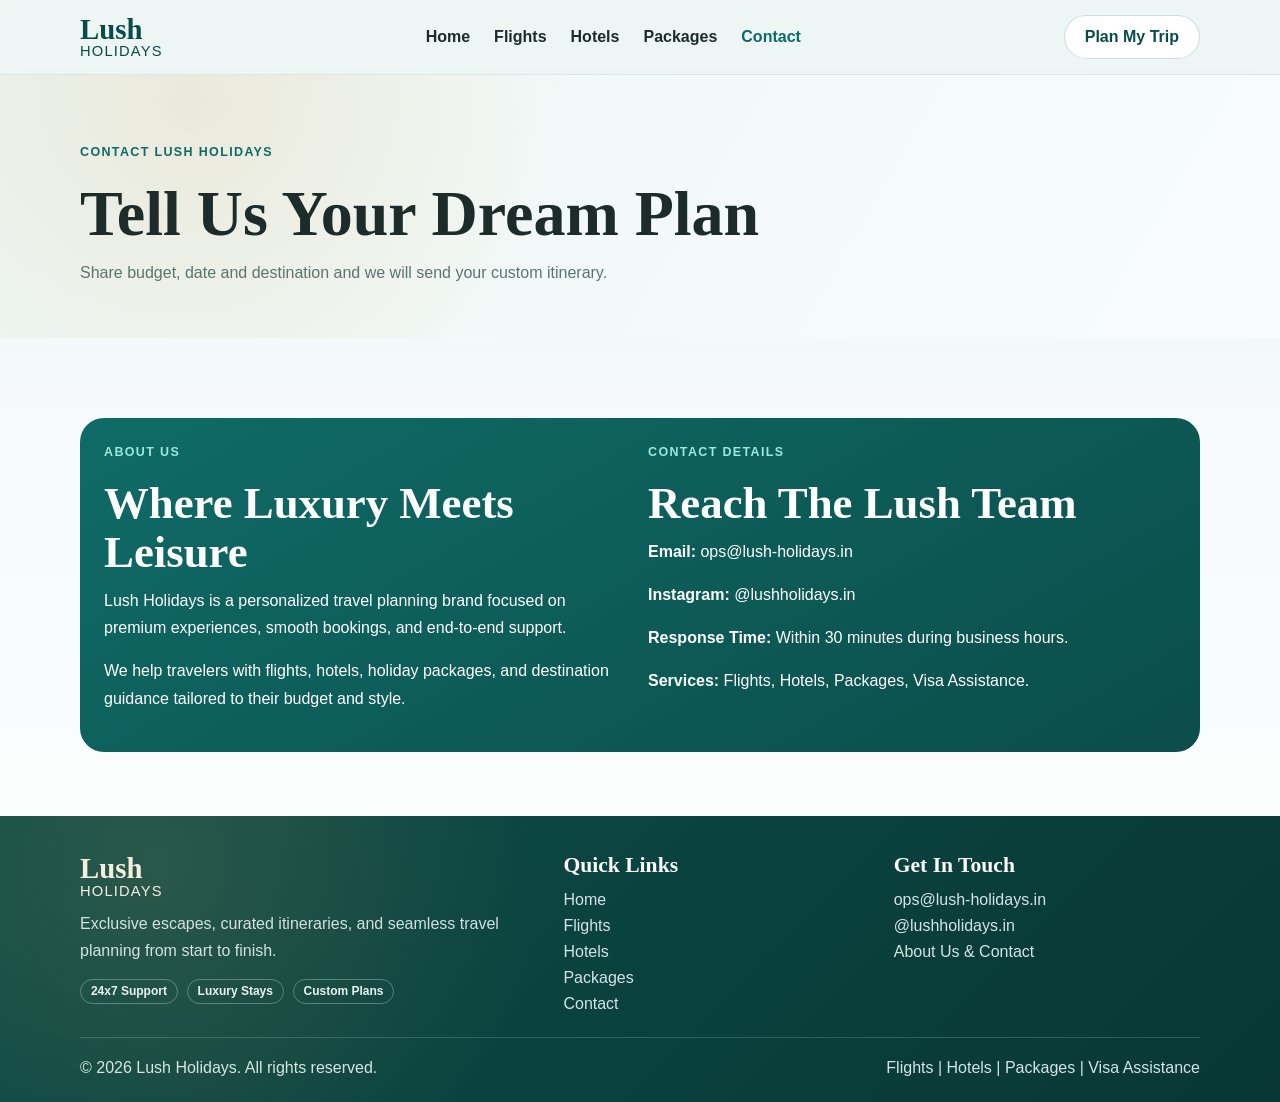
==== contact.html @ 3c3fce07 "Initial Lush Holidays website" ====
<!DOCTYPE html>
<html lang="en">
<head>
  <meta charset="UTF-8" />
  <meta name="viewport" content="width=device-width, initial-scale=1.0" />
  <title>Lush Holidays | Contact</title>
  <meta name="description" content="Contact Lush Holidays for custom travel planning and bookings." />
  <link rel="icon" type="image/svg+xml" href="favicon.svg" />
  <link rel="stylesheet" href="styles.css" />
</head>
<body>
  <header class="site-header">
    <nav class="container nav">
      <a href="index.html" class="brand">
        <span class="brand-mark">Lush</span>
        <span class="brand-sub">Holidays</span>
      </a>
      <button class="nav-toggle" aria-label="Open menu">&#9776;</button>
      <ul class="nav-links">
        <li><a href="index.html">Home</a></li>
        <li><a href="flights.html">Flights</a></li>
        <li><a href="hotels.html">Hotels</a></li>
        <li><a href="packages.html">Packages</a></li>
        <li><a class="active" href="contact.html">Contact</a></li>
      </ul>
      <a href="contact.html" class="btn btn-light">Plan My Trip</a>
    </nav>
  </header>

  <main>
    <section class="page-hero">
      <div class="container">
        <p class="eyebrow">Contact Lush Holidays</p>
        <h1>Tell Us Your Dream Plan</h1>
        <p class="hero-text">Share budget, date and destination and we will send your custom itinerary.</p>
      </div>
    </section>

    <section class="contact container page-section">
      <div class="contact-card">
        <div>
          <p class="eyebrow">About Us</p>
          <h2>Where Luxury Meets Leisure</h2>
          <p>
            Lush Holidays is a personalized travel planning brand focused on
            premium experiences, smooth bookings, and end-to-end support.
          </p>
          <p>
            We help travelers with flights, hotels, holiday packages, and
            destination guidance tailored to their budget and style.
          </p>
        </div>
        <div>
          <p class="eyebrow">Contact Details</p>
          <h2>Reach The Lush Team</h2>
          <p><strong>Email:</strong> ops@lush-holidays.in</p>
          <p><strong>Instagram:</strong> @lushholidays.in</p>
          <p><strong>Response Time:</strong> Within 30 minutes during business hours.</p>
          <p><strong>Services:</strong> Flights, Hotels, Packages, Visa Assistance.</p>
        </div>
      </div>
    </section>
  </main>

  <footer class="site-footer premium-footer">
    <div class="container">
      <div class="footer-top">
        <div class="footer-brand-block">
          <a href="index.html" class="brand footer-brand">
            <span class="brand-mark">Lush</span>
            <span class="brand-sub">Holidays</span>
          </a>
          <p>Exclusive escapes, curated itineraries, and seamless travel planning from start to finish.</p>
          <div class="footer-badges">
            <span>24x7 Support</span>
            <span>Luxury Stays</span>
            <span>Custom Plans</span>
          </div>
        </div>

        <div>
          <h3>Quick Links</h3>
          <ul class="footer-links">
            <li><a href="index.html">Home</a></li>
            <li><a href="flights.html">Flights</a></li>
            <li><a href="hotels.html">Hotels</a></li>
            <li><a href="packages.html">Packages</a></li>
            <li><a href="contact.html">Contact</a></li>
          </ul>
        </div>

        <div>
          <h3>Get In Touch</h3>
          <ul class="footer-links">
            <li><a href="mailto:ops@lush-holidays.in">ops@lush-holidays.in</a></li>
            <li><a href="https://www.instagram.com/lushholidays.in/" target="_blank" rel="noopener noreferrer">@lushholidays.in</a></li>
            <li><a href="contact.html">About Us & Contact</a></li>
          </ul>
        </div>
      </div>

      <div class="footer-bottom">
        <p>&copy; <span id="year"></span> Lush Holidays. All rights reserved.</p>
        <p>Flights | Hotels | Packages | Visa Assistance</p>
      </div>
    </div>
  </footer>

  <script src="script.js"></script>
</body>
</html>
---- styles.css ----
:root {
  --bg: #f3f8f7;
  --text: #1d2b2a;
  --muted: #5d7371;
  --brand: #0b6b67;
  --brand-dark: #084c49;
  --accent: #d8a85d;
  --card: #ffffff;
  --border: #dce8e6;
  --shadow: 0 18px 45px rgba(7, 47, 45, 0.1);
}

* {
  box-sizing: border-box;
}

body {
  margin: 0;
  font-family: "Segoe UI", "Trebuchet MS", Arial, sans-serif;
  color: var(--text);
  background: linear-gradient(180deg, #eef6f5 0%, #f9fcfc 60%, #ffffff 100%);
}

h1,
h2,
h3 {
  margin: 0 0 0.6rem;
  font-family: Georgia, "Times New Roman", serif;
  line-height: 1.1;
}

h1 {
  font-size: clamp(2rem, 5vw, 4rem);
}

h2 {
  font-size: clamp(1.8rem, 3.5vw, 2.8rem);
}

p {
  margin: 0 0 1rem;
  line-height: 1.7;
}

.container {
  width: min(1120px, 92%);
  margin: 0 auto;
}

.site-header {
  position: sticky;
  top: 0;
  z-index: 30;
  backdrop-filter: blur(8px);
  background: rgba(238, 246, 245, 0.82);
  border-bottom: 1px solid rgba(11, 107, 103, 0.1);
}

.nav {
  display: flex;
  align-items: center;
  justify-content: space-between;
  min-height: 74px;
  gap: 1rem;
}

.brand {
  display: inline-flex;
  flex-direction: column;
  text-decoration: none;
  color: var(--brand-dark);
}

.brand-mark {
  font-family: Georgia, "Times New Roman", serif;
  font-size: 1.8rem;
  line-height: 1;
  font-weight: 700;
}

.brand-sub {
  font-size: 0.92rem;
  letter-spacing: 0.08em;
  text-transform: uppercase;
}

.nav-links {
  display: flex;
  list-style: none;
  gap: 1.5rem;
  padding: 0;
  margin: 0;
}

.nav-links a {
  text-decoration: none;
  color: var(--text);
  font-weight: 600;
}

.nav-links a.active {
  color: var(--brand);
}

.nav-toggle {
  display: none;
  border: none;
  background: none;
  font-size: 1.5rem;
}

.btn {
  display: inline-flex;
  align-items: center;
  justify-content: center;
  border-radius: 999px;
  padding: 0.78rem 1.25rem;
  text-decoration: none;
  font-weight: 700;
  border: 1px solid transparent;
  transition: 0.22s ease;
  cursor: pointer;
}

.btn:hover {
  transform: translateY(-1px);
}

.btn-primary {
  background: var(--brand);
  color: #fff;
}

.btn-primary:hover {
  background: var(--brand-dark);
}

.btn-outline {
  color: var(--brand);
  border-color: rgba(11, 107, 103, 0.45);
}

.btn-outline:hover {
  background: #fff;
}

.btn-light {
  background: #fff;
  color: var(--brand-dark);
  border-color: rgba(11, 107, 103, 0.2);
}

.hero {
  position: relative;
  overflow: hidden;
}

.page-hero {
  padding: 4.2rem 0 2.2rem;
  background:
    radial-gradient(circle at 15% 10%, rgba(216, 168, 93, 0.18), transparent 35%),
    linear-gradient(120deg, #edf7f6 0%, #f8fcfc 100%);
}

.hero-bg {
  position: absolute;
  inset: 0;
  background:
    radial-gradient(circle at 15% 20%, rgba(216, 168, 93, 0.2), transparent 35%),
    radial-gradient(circle at 80% 0%, rgba(11, 107, 103, 0.3), transparent 40%),
    linear-gradient(120deg, #e6f3f1 0%, #f5fbfb 52%, #f1ece1 100%);
}

.hero-content {
  position: relative;
  padding: 6rem 0 8rem;
}

.hero-kicker,
.eyebrow {
  text-transform: uppercase;
  letter-spacing: 0.11em;
  color: var(--brand);
  font-weight: 700;
  font-size: 0.78rem;
}

.hero-text {
  max-width: 650px;
  color: var(--muted);
}

.hero-actions {
  display: flex;
  gap: 0.8rem;
  flex-wrap: wrap;
}

.booking-section {
  margin-top: -3.7rem;
}

.page-section {
  padding-top: 2rem;
}

.booking-card {
  background: var(--card);
  border: 1px solid var(--border);
  border-radius: 24px;
  padding: 1.2rem;
  box-shadow: var(--shadow);
}

.booking-tabs {
  display: flex;
  gap: 0.6rem;
  flex-wrap: wrap;
  margin-bottom: 1rem;
}

.tab-btn {
  border: 1px solid var(--border);
  border-radius: 999px;
  padding: 0.65rem 1rem;
  background: #f7fbfb;
  font-weight: 700;
  cursor: pointer;
}

.tab-btn.active {
  background: var(--brand);
  border-color: var(--brand);
  color: #fff;
}

.tab-panel {
  display: none;
}

.tab-panel.active {
  display: block;
}

.grid {
  display: grid;
  grid-template-columns: repeat(4, minmax(0, 1fr));
  gap: 0.85rem;
}

label {
  display: grid;
  gap: 0.4rem;
  font-size: 0.92rem;
  font-weight: 600;
}

input,
select,
textarea {
  border: 1px solid #cfe0dd;
  border-radius: 12px;
  padding: 0.72rem 0.8rem;
  font: inherit;
  background: #fff;
}

.full {
  width: 100%;
  margin-top: 0.9rem;
}

.form-note {
  color: var(--muted);
  margin-bottom: 1rem;
}

.form-feedback {
  margin: 0.7rem 0 0;
  font-weight: 700;
  color: var(--brand-dark);
}

.offers,
.testimonials,
.contact {
  padding: 5rem 0 1rem;
}

.cards {
  display: grid;
  grid-template-columns: repeat(3, minmax(0, 1fr));
  gap: 1rem;
}

.card {
  background: #fff;
  border: 1px solid var(--border);
  border-radius: 18px;
  padding: 1.1rem;
  display: grid;
  gap: 0.7rem;
}

.card-top {
  display: flex;
  justify-content: space-between;
  align-items: center;
}

.price {
  font-weight: 800;
  color: var(--brand-dark);
}

.pill {
  display: inline-flex;
  padding: 0.3rem 0.65rem;
  background: #eaf4f3;
  border-radius: 999px;
  font-size: 0.76rem;
  font-weight: 700;
  color: #2a5553;
}

.destinations {
  padding: 4.5rem 0;
}

.split {
  display: grid;
  grid-template-columns: 1.1fr 1fr;
  gap: 1.2rem;
}

.tick-list {
  list-style: none;
  padding: 0;
  margin: 0;
}

.tick-list li {
  margin-bottom: 0.7rem;
  padding-left: 1.2rem;
  position: relative;
}

.tick-list li::before {
  content: "\2713";
  position: absolute;
  left: 0;
  color: var(--brand);
  font-weight: 800;
}

.stat-grid {
  display: grid;
  grid-template-columns: repeat(2, minmax(0, 1fr));
  gap: 0.85rem;
}

.stat-grid article {
  background: #fff;
  border: 1px solid var(--border);
  border-radius: 16px;
  padding: 1rem;
}

.stat-grid h3 {
  color: var(--brand-dark);
  font-size: 2rem;
}

.testimonial-grid {
  display: grid;
  grid-template-columns: repeat(2, minmax(0, 1fr));
  gap: 1rem;
}

blockquote {
  margin: 0;
  background: #fff;
  border: 1px solid var(--border);
  border-left: 5px solid var(--accent);
  border-radius: 14px;
  padding: 1.2rem;
  font-size: 0.98rem;
}

cite {
  display: block;
  margin-top: 0.85rem;
  color: var(--muted);
  font-style: normal;
  font-weight: 700;
}

.contact-card {
  background: linear-gradient(150deg, #0f6b67 0%, #0b4d4a 100%);
  color: #fff;
  border-radius: 24px;
  padding: 1.5rem;
  display: grid;
  grid-template-columns: 1fr 1fr;
  gap: 1rem;
}

.contact-card .eyebrow {
  color: #9fe7db;
}

.lead-form input,
.lead-form textarea {
  border: none;
}

.site-footer {
  margin-top: 3rem;
  border-top: 1px solid var(--border);
  color: var(--muted);
}

.premium-footer {
  background:
    radial-gradient(circle at 12% 18%, rgba(216, 168, 93, 0.15), transparent 34%),
    linear-gradient(135deg, #0c4c49 0%, #083734 100%);
  color: #e5f3f2;
  border-top: none;
}

.footer-top {
  display: grid;
  grid-template-columns: 1.5fr 1fr 1fr;
  gap: 1.5rem;
  padding: 2.4rem 0 1.5rem;
}

.footer-top h3 {
  margin: 0 0 0.8rem;
  font-size: 1.35rem;
  color: #fff;
}

.footer-brand-block p {
  color: rgba(229, 243, 242, 0.9);
  margin-bottom: 0.9rem;
}

.footer-brand {
  color: #f5efe3;
  margin-bottom: 0.7rem;
}

.footer-links {
  list-style: none;
  margin: 0;
  padding: 0;
  display: grid;
  gap: 0.5rem;
}

.footer-links a {
  color: rgba(229, 243, 242, 0.92);
  text-decoration: none;
}

.footer-links a:hover {
  color: #fff;
}

.footer-badges {
  display: flex;
  flex-wrap: wrap;
  gap: 0.55rem;
}

.footer-badges span {
  border: 1px solid rgba(205, 232, 228, 0.35);
  border-radius: 999px;
  padding: 0.28rem 0.62rem;
  font-size: 0.75rem;
  font-weight: 700;
}

.footer-bottom {
  border-top: 1px solid rgba(205, 232, 228, 0.2);
  padding: 1rem 0 1.3rem;
  display: flex;
  justify-content: space-between;
  flex-wrap: wrap;
  gap: 0.8rem;
}

.footer-bottom p {
  margin: 0;
  color: rgba(229, 243, 242, 0.92);
}

@media (max-width: 980px) {
  .grid {
    grid-template-columns: repeat(2, minmax(0, 1fr));
  }

  .cards,
  .split,
  .contact-card,
  .testimonial-grid {
    grid-template-columns: 1fr;
  }

  .site-header .btn-light {
    display: none;
  }
}

@media (max-width: 720px) {
  .nav-toggle {
    display: inline-flex;
  }

  .nav-links {
    position: absolute;
    top: 74px;
    left: 0;
    right: 0;
    background: #eef6f5;
    flex-direction: column;
    padding: 1rem 4%;
    border-bottom: 1px solid var(--border);
    display: none;
  }

  .nav-links.open {
    display: flex;
  }

  .hero-content {
    padding: 4.5rem 0 7rem;
  }

  .grid {
    grid-template-columns: 1fr;
  }

  .footer-top {
    grid-template-columns: 1fr;
    gap: 1rem;
    padding: 2rem 0 1.2rem;
  }
}
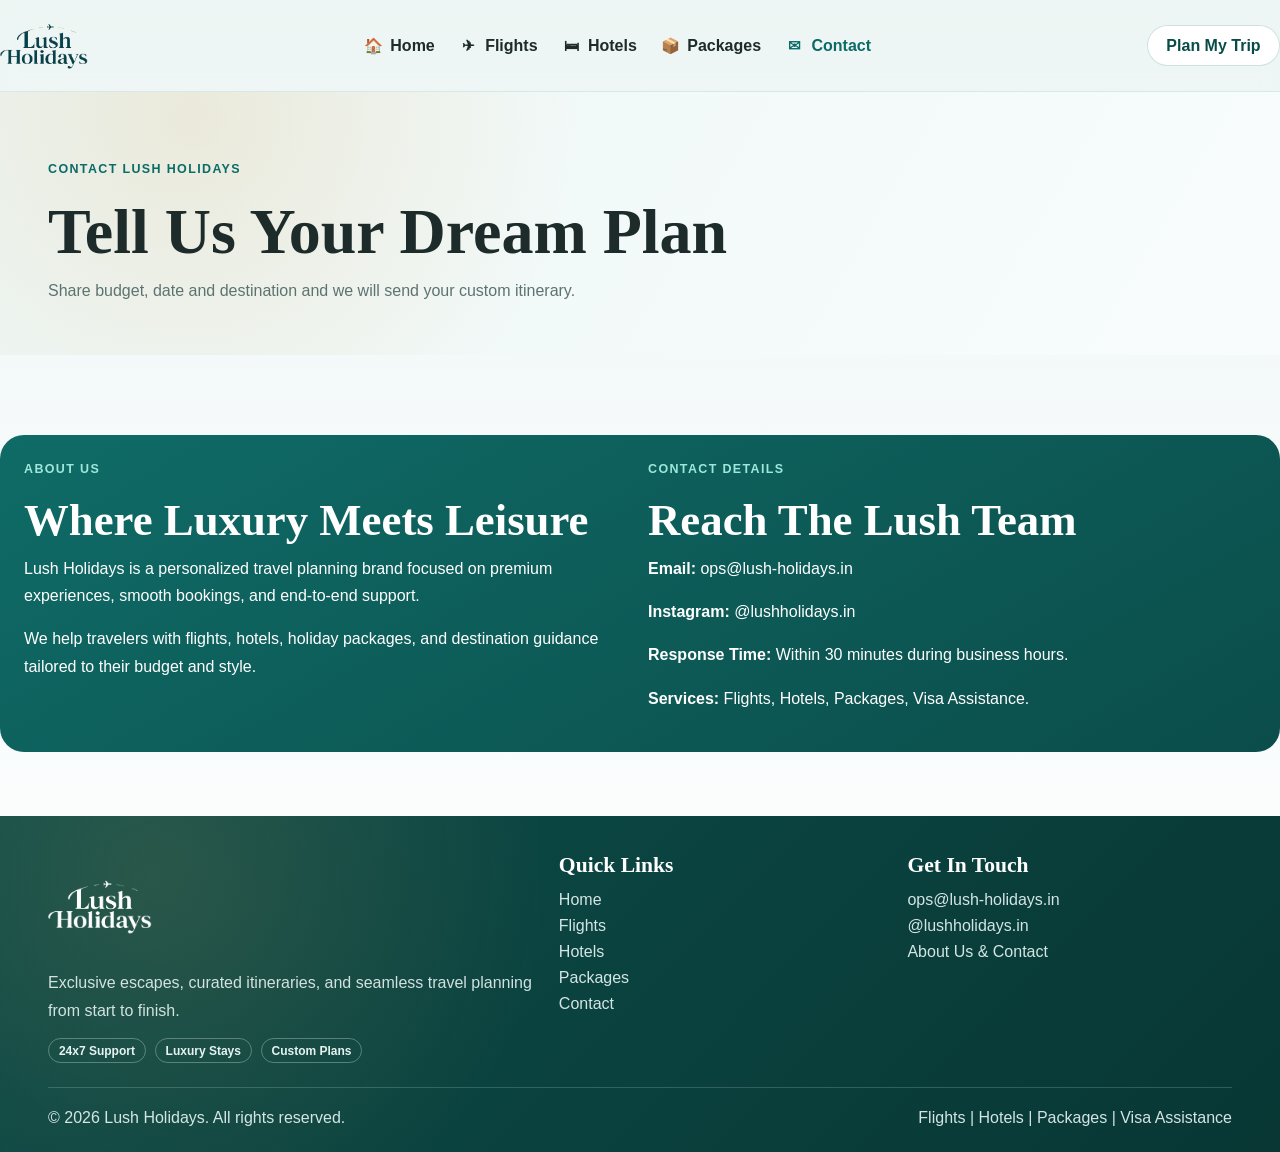
==== commit 8e25ec28: "Update site branding and homepage layout" ====
--- a/contact.html
+++ b/contact.html
@@ -12,16 +12,15 @@
   <header class="site-header">
     <nav class="container nav">
       <a href="index.html" class="brand">
-        <span class="brand-mark">Lush</span>
-        <span class="brand-sub">Holidays</span>
+        <img src="logo.png" alt="Lush Holidays logo" class="brand-logo" />
       </a>
       <button class="nav-toggle" aria-label="Open menu">&#9776;</button>
       <ul class="nav-links">
-        <li><a href="index.html">Home</a></li>
-        <li><a href="flights.html">Flights</a></li>
-        <li><a href="hotels.html">Hotels</a></li>
-        <li><a href="packages.html">Packages</a></li>
-        <li><a class="active" href="contact.html">Contact</a></li>
+        <li><a class="nav-link nav-home" href="index.html">Home</a></li>
+        <li><a class="nav-link nav-flights" href="flights.html">Flights</a></li>
+        <li><a class="nav-link nav-hotels" href="hotels.html">Hotels</a></li>
+        <li><a class="nav-link nav-packages" href="packages.html">Packages</a></li>
+        <li><a class="nav-link nav-contact active" href="contact.html">Contact</a></li>
       </ul>
       <a href="contact.html" class="btn btn-light">Plan My Trip</a>
     </nav>
@@ -67,8 +66,7 @@
       <div class="footer-top">
         <div class="footer-brand-block">
           <a href="index.html" class="brand footer-brand">
-            <span class="brand-mark">Lush</span>
-            <span class="brand-sub">Holidays</span>
+            <img src="logo.png" alt="Lush Holidays logo" class="brand-logo" />
           </a>
           <p>Exclusive escapes, curated itineraries, and seamless travel planning from start to finish.</p>
           <div class="footer-badges">
--- a/styles.css
+++ b/styles.css
@@ -19,6 +19,12 @@
   font-family: "Segoe UI", "Trebuchet MS", Arial, sans-serif;
   color: var(--text);
   background: linear-gradient(180deg, #eef6f5 0%, #f9fcfc 60%, #ffffff 100%);
+  -ms-overflow-style: none;
+  scrollbar-width: none;
+}
+
+body::-webkit-scrollbar {
+  display: none;
 }
 
 h1,
@@ -43,8 +49,10 @@
 }
 
 .container {
-  width: min(1120px, 92%);
+  width: min(1440px, 100%);
   margin: 0 auto;
+  padding-left: 3rem;
+  padding-right: 3rem;
 }
 
 .site-header {
@@ -60,28 +68,25 @@
   display: flex;
   align-items: center;
   justify-content: space-between;
-  min-height: 74px;
+  min-height: 84px;
   gap: 1rem;
+  padding: 0.1rem 0;
 }
 
 .brand {
   display: inline-flex;
-  flex-direction: column;
+  align-items: center;
+  gap: 0.8rem;
   text-decoration: none;
   color: var(--brand-dark);
-}
-
-.brand-mark {
-  font-family: Georgia, "Times New Roman", serif;
-  font-size: 1.8rem;
-  line-height: 1;
-  font-weight: 700;
-}
-
-.brand-sub {
-  font-size: 0.92rem;
-  letter-spacing: 0.08em;
-  text-transform: uppercase;
+  flex-shrink: 0;
+}
+
+.brand-logo {
+  width: 88px;
+  height: 88px;
+  object-fit: contain;
+  flex-shrink: 0;
 }
 
 .nav-links {
@@ -90,12 +95,56 @@
   gap: 1.5rem;
   padding: 0;
   margin: 0;
+  flex: 1;
+  justify-content: center;
 }
 
 .nav-links a {
   text-decoration: none;
   color: var(--text);
   font-weight: 600;
+}
+
+.nav-link {
+  display: inline-flex;
+  align-items: center;
+  gap: 0.45rem;
+}
+
+.nav-link::before {
+  width: 1.2rem;
+  height: 1.2rem;
+  display: inline-flex;
+  align-items: center;
+  justify-content: center;
+  background: none;
+  opacity: 1;
+  font-size: 0.95rem;
+  line-height: 1;
+  text-align: center;
+  flex-shrink: 0;
+  -webkit-mask-image: none;
+  mask-image: none;
+}
+
+.nav-home::before {
+  content: "\1F3E0";
+}
+
+.nav-flights::before {
+  content: "\2708";
+}
+
+.nav-hotels::before {
+  content: "\1F6CF";
+}
+
+.nav-packages::before {
+  content: "\1F4E6";
+}
+
+.nav-contact::before {
+  content: "\2709";
 }
 
 .nav-links a.active {
@@ -114,7 +163,7 @@
   align-items: center;
   justify-content: center;
   border-radius: 999px;
-  padding: 0.78rem 1.25rem;
+  padding: 0.68rem 1.15rem;
   text-decoration: none;
   font-weight: 700;
   border: 1px solid transparent;
@@ -173,7 +222,15 @@
 
 .hero-content {
   position: relative;
-  padding: 6rem 0 8rem;
+  padding: 5.5rem 0 6.5rem;
+  display: grid;
+  grid-template-columns: minmax(0, 1.15fr) minmax(320px, 480px);
+  gap: 2.5rem;
+  align-items: center;
+}
+
+.hero-copy {
+  max-width: 860px;
 }
 
 .hero-kicker,
@@ -194,6 +251,140 @@
   display: flex;
   gap: 0.8rem;
   flex-wrap: wrap;
+}
+
+.plan-slider {
+  position: relative;
+  min-height: 500px;
+  width: 100%;
+  max-width: 480px;
+}
+
+.plan-slider-track {
+  position: relative;
+  min-height: 500px;
+  width: 100%;
+}
+
+.plan-slide {
+  position: absolute;
+  inset: 0;
+  display: grid;
+  grid-template-rows: 1.45fr auto;
+  border-radius: 30px;
+  overflow: hidden;
+  border: 1px solid rgba(11, 107, 103, 0.14);
+  box-shadow: 0 24px 60px rgba(7, 47, 45, 0.14);
+  background: rgba(255, 255, 255, 0.75);
+  opacity: 0;
+  transform: translateX(28px) scale(0.98);
+  transition: opacity 0.55s ease, transform 0.55s ease;
+  pointer-events: none;
+}
+
+.plan-slide.active {
+  opacity: 1;
+  transform: translateX(0) scale(1);
+  pointer-events: auto;
+}
+
+.plan-slide-visual {
+  position: relative;
+}
+
+.plan-slide-visual::after {
+  content: "";
+  position: absolute;
+  inset: 0;
+  background: linear-gradient(180deg, transparent 18%, rgba(4, 34, 33, 0.45) 100%);
+}
+
+.plan-slide-thailand {
+  background:
+    radial-gradient(circle at 20% 18%, rgba(255, 221, 163, 0.7), transparent 28%),
+    linear-gradient(180deg, rgba(11, 107, 103, 0.1), rgba(11, 107, 103, 0.1)),
+    linear-gradient(135deg, #4ecdc4 0%, #66d6c8 22%, #a9e2d9 48%, #f3d8a7 68%, #1d8f9c 100%);
+}
+
+.plan-slide-kashmir {
+  background:
+    radial-gradient(circle at 50% 18%, rgba(255, 255, 255, 0.65), transparent 24%),
+    linear-gradient(180deg, rgba(17, 56, 54, 0.1), rgba(17, 56, 54, 0.15)),
+    linear-gradient(145deg, #dfeceb 0%, #8eb9b4 26%, #5d8c88 48%, #8ca68f 72%, #f3e5c4 100%);
+}
+
+.plan-slide-dubai {
+  background:
+    radial-gradient(circle at 78% 18%, rgba(255, 231, 178, 0.75), transparent 20%),
+    linear-gradient(180deg, rgba(11, 107, 103, 0.08), rgba(11, 107, 103, 0.15)),
+    linear-gradient(145deg, #f3c888 0%, #e7a35f 26%, #be7c44 50%, #0c6a66 78%, #063d3c 100%);
+}
+
+.plan-slide-content {
+  padding: 1.4rem 1.4rem 1.55rem;
+  background: linear-gradient(180deg, rgba(255, 255, 255, 0.96), rgba(244, 250, 249, 0.96));
+}
+
+.plan-slide-content h3 {
+  margin-bottom: 0.4rem;
+  font-size: clamp(1.8rem, 3vw, 2.3rem);
+}
+
+.plan-slide-content p {
+  margin-bottom: 0.7rem;
+  color: var(--muted);
+}
+
+.plan-slide-content strong {
+  display: block;
+  color: var(--brand-dark);
+  font-size: 1.02rem;
+}
+
+.plan-slider-nav {
+  position: absolute;
+  right: 1.2rem;
+  bottom: 1.2rem;
+  display: flex;
+  gap: 0.55rem;
+  z-index: 2;
+}
+
+.plan-dot {
+  width: 12px;
+  height: 12px;
+  border-radius: 50%;
+  border: none;
+  padding: 0;
+  background: rgba(11, 107, 103, 0.24);
+  cursor: pointer;
+  transition: transform 0.2s ease, background 0.2s ease;
+}
+
+.plan-dot.active {
+  background: var(--brand);
+  transform: scale(1.15);
+}
+
+.hero-scroll-cue {
+  position: absolute;
+  right: 3rem;
+  bottom: 1.4rem;
+  display: inline-flex;
+  align-items: center;
+  gap: 0.6rem;
+  color: rgba(29, 43, 42, 0.62);
+  font-weight: 700;
+  letter-spacing: 0.08em;
+  text-transform: uppercase;
+  font-size: 0.72rem;
+}
+
+.hero-scroll-cue span {
+  display: inline-block;
+  width: 44px;
+  height: 1px;
+  background: rgba(11, 107, 103, 0.45);
 }
 
 .booking-section {
@@ -451,6 +642,12 @@
   margin-bottom: 0.7rem;
 }
 
+.footer-brand .brand-logo {
+  width: 104px;
+  height: 104px;
+  filter: brightness(0) invert(1);
+}
+
 .footer-links {
   list-style: none;
   margin: 0;
@@ -497,6 +694,15 @@
 }
 
 @media (max-width: 980px) {
+  .hero-content {
+    grid-template-columns: 1fr;
+  }
+
+  .plan-slider,
+  .plan-slider-track {
+    min-height: 420px;
+  }
+
   .grid {
     grid-template-columns: repeat(2, minmax(0, 1fr));
   }
@@ -514,6 +720,15 @@
 }
 
 @media (max-width: 720px) {
+  .container {
+    padding-left: 1.25rem;
+    padding-right: 1.25rem;
+  }
+
+  .nav {
+    min-height: 72px;
+  }
+
   .nav-toggle {
     display: inline-flex;
   }
@@ -534,8 +749,99 @@
     display: flex;
   }
 
+  .brand {
+    gap: 0.6rem;
+  }
+
+  .brand-logo {
+    width: 92px;
+    height: 92px;
+  }
+
   .hero-content {
-    padding: 4.5rem 0 7rem;
+    padding: 4.25rem 0 5rem;
+    gap: 1.5rem;
+    text-align: center;
+    justify-items: center;
+  }
+
+  .hero-copy {
+    margin: 0 auto;
+  }
+
+  .plan-slider,
+  .plan-slider-track {
+    min-height: 360px;
+  }
+
+  .plan-slider {
+    max-width: 100%;
+  }
+
+  .plan-slider-nav {
+    display: none;
+  }
+
+  .plan-slide-content {
+    padding: 1.15rem;
+    text-align: left;
+  }
+
+  .hero-scroll-cue {
+    display: none;
+  }
+
+  .hero-text {
+    margin-left: auto;
+    margin-right: auto;
+  }
+
+  .hero-actions {
+    justify-content: center;
+  }
+
+  .section-head,
+  .offers,
+  .destinations,
+  .contact,
+  .testimonials,
+  .page-hero,
+  .page-section {
+    text-align: left;
+  }
+
+  .tick-list li {
+    padding-left: 1.2rem;
+  }
+
+  .tick-list li::before {
+    position: absolute;
+    margin-right: 0;
+  }
+
+  .card,
+  .contact-card,
+  .booking-card,
+  blockquote,
+  .stat-grid article,
+  .footer-top,
+  .footer-bottom,
+  .footer-brand-block {
+    text-align: left;
+  }
+
+  .card-top,
+  .footer-badges,
+  .footer-bottom {
+    justify-content: flex-start;
+  }
+
+  .footer-brand {
+    justify-content: flex-start;
+  }
+
+  .footer-links {
+    justify-items: start;
   }
 
   .grid {
